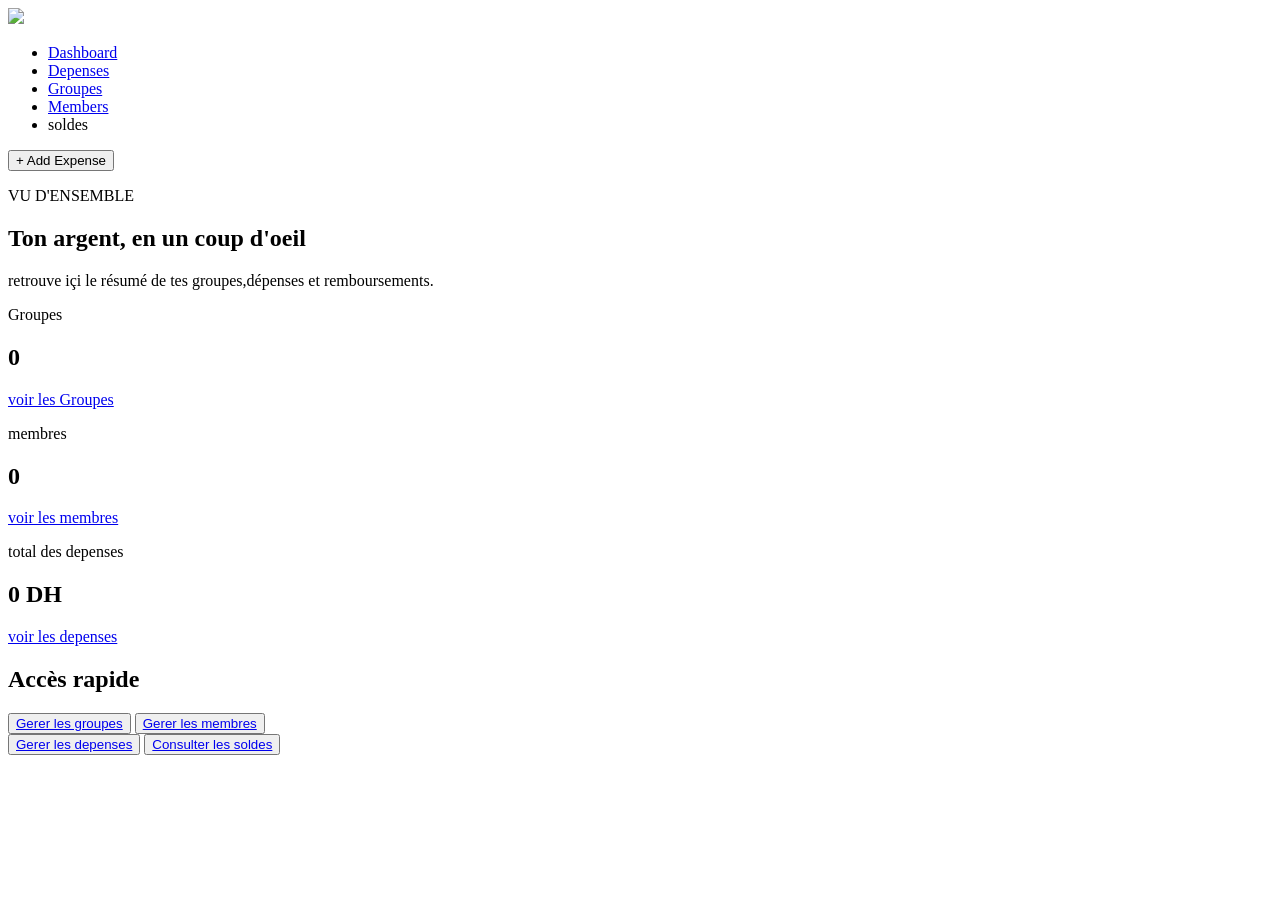
==== splitmate/index.html @ e7176e68 "fixing a link in the header" ====
<!DOCTYPE html>
<html lang="en">

<head>
    <meta charset="UTF-8">
    <meta name="viewport" content="width=device-width, initial-scale=1.0">
    <title>Dashboard</title>
    <link rel="stylesheet" href="css/style.css">
</head>

<body>
    <header class="Header">
        <div class="logo">
            <img src="assets/image.png">
        </div>
        <div class="navi">
            <nav>
                <ul>
                    <li><a href="/splitmate/index.html">Dashboard</a></li>
                    <li><a href="/splitmate/depenses.html">Depenses</a></li>
                    <li><a href="/splitmate/groupes.html">Groupes</a></li>
                    <li><a href="/splitmate/members.html">Members</a></li>
                    <li><a href="/splitmate/solde.html"></a>soldes</li>
                </ul>
            </nav>
        </div>
        <div>
            <button>+ Add Expense</button>
        </div>
    </header>
    <main>
        <section>
            <div class="kio">
                <p>VU D'ENSEMBLE</p>
                <h1>Ton argent, en un coup d'oeil</h1>
                <p>retrouve içi le résumé de tes groupes,dépenses et remboursements.</p>
            </div>
        </section>
        <section>
            <div class="hero-container">
                <div class="BRDR1">
                    <p>Groupes</p>
                    <h2 id="dashboard-groupes-count">0</h2>
                    <a href="/splitmate/groupes.html">voir les Groupes</a>
                </div>
                <div class="BRDR2">
                    <p>membres</p>
                    <h2 id="dashboard-members-count">0</h2>
                    <a href="/splitmate/members.html">voir les membres</a>
                </div>
                <div class="BRDR3">
                    <p>total des depenses</p>
                    <h2 id="dashboard-depenses-total">0 DH</h2>
                    <a href="/splitmate/depenses.html">voir les depenses</a>
                </div>
                
            </div>
        </section>
        <div class="para">
            <h2>Accès rapide</h2>
        </div>
        <section>
            <div class="acces-rapide-container">
                <nav>
                    <div>
                        <button id="button-groupes"><a href="/splitmate/groupes.html">Gerer les groupes</a></button>
                        <button id="button-membres"><a href="/splitmate/members.html">Gerer les membres</a></button>
                    </div>
                    <div>
                        <button id="button-depenses"><a href="/splitmate/depenses.html">Gerer les depenses</a></button>
                        <button id="button-consulter-solde"><a href="/splitmate/solde.html">Consulter les
                                soldes</a></button>
                    </div>
                </nav>
            </div>
        </section>
    </main>

    <script type="module" src="./js/main.js"></script>
</body>

</html>
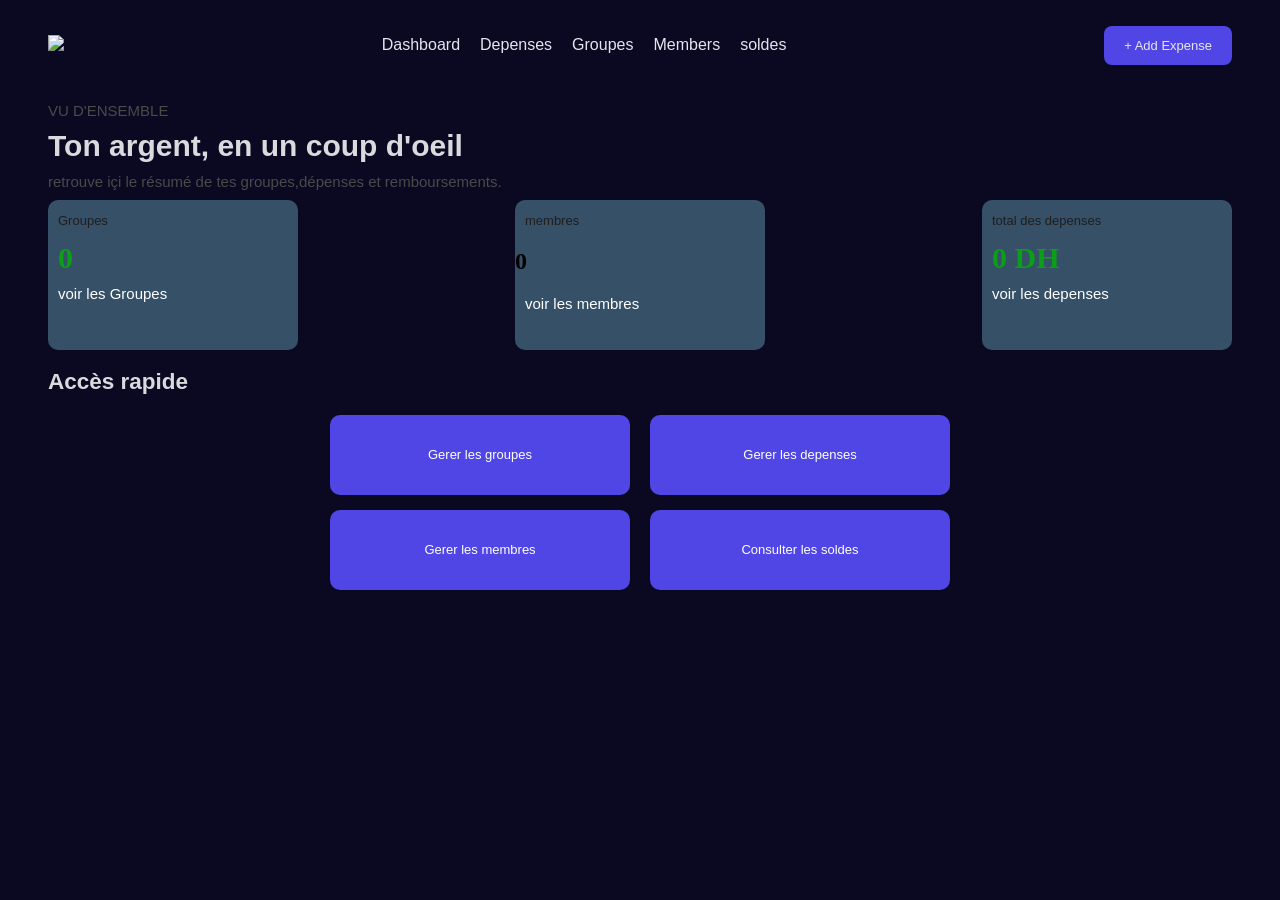
==== commit c3f20cee: "fixing ids in dashboard page" ====
--- a/splitmate/index.html
+++ b/splitmate/index.html
@@ -20,7 +20,7 @@
                     <li><a href="/splitmate/depenses.html">Depenses</a></li>
                     <li><a href="/splitmate/groupes.html">Groupes</a></li>
                     <li><a href="/splitmate/members.html">Members</a></li>
-                    <li><a href="/splitmate/solde.html"></a>soldes</li>
+                    <li><a href="/splitmate/solde.html">soldes</a></li>
                 </ul>
             </nav>
         </div>
--- a/splitmate/css/style.css
+++ b/splitmate/css/style.css
@@ -0,0 +1,488 @@
+body {
+    background-color: #0a0921;
+}
+
+.Header {
+    display: flex;
+    justify-content: space-between;
+    align-items: center;
+    padding: 12px 40px;
+    flex-wrap: wrap;
+}
+
+.logo img {
+    height: 30px;
+    width: auto;
+}
+
+button {
+    padding: 12px 20px;
+    font-size: 13px;
+    font-family: Arial, Helvetica, sans-serif;
+    background-color: #4f46e5;
+    color: rgb(232, 230, 245);
+    border: none;
+    border-radius: 8px;
+    font-weight: lighter;
+}
+.nav-bar a{
+    text-decoration: none;
+    font-family: Arial, Helvetica, sans-serif;
+    color: rgb(229, 228, 237); 
+
+}
+
+.navi a {
+    text-decoration: none;
+    font-family: Arial, Helvetica, sans-serif;
+    color: rgb(229, 228, 237);
+}
+
+.navi ul {
+    display: flex;
+    list-style: none;
+    gap: 20px;
+    flex-wrap: wrap;
+    padding: 0px;
+    text-align: none;
+}
+
+.kio {
+    display: block;
+    margin-left: 40px;
+    margin-right: 40px;
+    padding-top: 10px;
+
+}
+
+.kio p {
+    font-size: 15px;
+    font-weight: lighter;
+    font-family: Arial, Helvetica, sans-serif;
+    color: rgb(76, 73, 73);
+    margin-top: 10px;
+    margin-bottom: 10px;
+}
+
+.kio h1 {
+    font-size: 30px;
+    font-family: Arial, Helvetica, sans-serif;
+    color: rgb(217, 217, 222);
+    margin-top: 10px;
+    margin-bottom: 10px;
+
+}
+
+.hero-container {
+    display: flex;
+    justify-content: space-between;
+    margin-left: 40px;
+    margin-right: 40px;
+
+}
+
+.BRDR1 {
+    display: block;
+    border-radius: 10px;
+    background-color: rgb(53, 80, 103);
+    height: 150px;
+    width: 250px;
+}
+
+.BRDR1 p {
+    font-size: 13px;
+    font-family: Arial, Helvetica, sans-serif;
+    color: rgb(32, 30, 30);
+    margin-left: 10px;
+}
+
+.BRDR1 a {
+    font-size: 15px;
+    font-family: Arial, Helvetica, sans-serif;
+    text-decoration: none;
+    margin-left: 10px;
+    color: white;
+}
+
+.BRDR1 h2 {
+    font-size: 30px;
+    font-size: bold;
+    margin-left: 10px;
+    margin-top: 5px;
+    margin-bottom: 10px;
+    color: rgb(12, 158, 24);
+}
+
+.BRDR2 {
+    display: block;
+    border-radius: 10px;
+    background-color: rgb(53, 80, 103);
+    height: 150px;
+    width: 250px;
+}
+
+.BRDR2 p {
+    font-size: 13px;
+    font-family: Arial, Helvetica, sans-serif;
+    color: rgb(32, 30, 30);
+    margin-left: 10px;
+}
+
+.BRDR2 a {
+    font-size: 15px;
+    font-family: Arial, Helvetica, sans-serif;
+    text-decoration: none;
+    margin-left: 10px;
+    color: white;
+}
+
+.BRDR2 h6 {
+    font-size: 30px;
+    font-size: bold;
+    margin-left: 10px;
+    margin-top: 5px;
+    margin-bottom: 10px;
+    color: rgb(12, 158, 24);
+}
+
+
+.BRDR3 {
+    display: block;
+    border-radius: 10px;
+    background-color: rgb(53, 80, 103);
+    height: 150px;
+    width: 250px;
+}
+
+.BRDR3 p {
+    font-size: 13px;
+    font-family: Arial, Helvetica, sans-serif;
+    color: rgb(32, 30, 30);
+    margin-left: 10px;
+}
+
+.BRDR3 a {
+    font-size: 15px;
+    font-family: Arial, Helvetica, sans-serif;
+    text-decoration: none;
+    margin-left: 10px;
+    color: white;
+}
+
+.BRDR3 h2 {
+    font-size: 30px;
+    font-size: bold;
+    margin-left: 10px;
+    margin-top: 5px;
+    margin-bottom: 10px;
+    color: rgb(12, 158, 24);
+}
+
+.para {
+    font-size: 15px;
+    font-family: Arial, Helvetica, sans-serif;
+    color: rgb(217, 217, 222);
+    margin-left: 40px;
+}
+
+.acces-rapide-container {
+    width: 100%;
+    margin: 20px auto;
+}
+
+.acces-rapide-container nav {
+    display: flex;
+    justify-content: center;
+    gap: 20px;
+}
+
+.acces-rapide-container a {
+    font-family: Arial, Helvetica, sans-serif;
+    text-decoration: none;
+    color: white;
+}
+
+.acces-rapide-container nav div {
+    display: flex;
+    flex-direction: column;
+    gap: 15px;
+}
+
+.acces-rapide-container button {
+    width: 300px;
+    height: 80px;
+    border-radius: 10px;
+}
+
+
+body {
+    background-color: #0a0921;
+}
+
+.header {
+    display: flex;
+    justify-content: space-between;
+    align-items: center;
+    padding: 12px 40px;
+    flex-wrap: wrap;
+}
+
+.photo img {
+    height: 30px;
+    width: auto;
+}
+
+button {
+    padding: 12px 20px;
+    font-size: 13px;
+    font-family: Arial, Helvetica, sans-serif;
+    background-color: #4f46e5;
+    color: rgb(232, 230, 245);
+    border: none;
+    border-radius: 8px;
+    font-weight: lighter;
+}
+
+button a {
+    color: rgb(232, 230, 245);
+    text-decoration: none;
+}
+
+.contenue {
+    display: block;
+    justify-content: center;
+    align-items: center;
+    margin-top: 50px;
+    width: 500px;
+    height: 400px;
+    background-color: #1e293b;
+    border: 1px solid #334155;
+    border-radius: 12px;
+    padding: 25px;
+    margin-left: 470px;
+}
+#section-ajouter-membre{
+        display: block;
+    justify-content: center;
+    align-items: center;
+    margin-top: 50px;
+    width: 500px;
+    height: 300px;
+    background-color: #1e293b;
+    border: 1px solid #334155;
+    border-radius: 12px;
+    padding: 25px;
+    margin-left:450px ;
+}
+
+#members-form{
+    display: flex;
+    flex-direction: column;
+    align-items: center;
+    margin-top: 25px;
+}
+#members-form input{
+    width: 100%;
+    height: 40px;
+    margin-top: 5px;
+    padding: 5px;
+    box-sizing: border-box;
+    border-radius: 5px;
+    border: 1px solid #ccc;
+}
+#members-form button {
+    margin-top: 20px;
+    padding: 12px 25px;
+    border: none;
+    border-radius: 8px;
+    background-color: #4f46e5;
+    color: white;
+    cursor: pointer;
+}
+#members-form label {
+    color: white;
+    font-family: sans-serif;
+}
+
+#expense-form {
+    display: flex;
+    flex-direction: column;
+    align-items: center;
+}
+
+#expense-form input,
+#expense-form select {
+    width: 100%;
+    height: 40px;
+    margin-top: 5px;
+    padding: 5px;
+    box-sizing: border-box;
+    border-radius: 5px;
+    border: 1px solid #ccc;
+}
+
+#expense-form button {
+    margin-top: 20px;
+    padding: 12px 25px;
+    border: none;
+    border-radius: 8px;
+    background-color: #4f46e5;
+    color: white;
+    cursor: pointer;
+}
+
+#expense-form label {
+    color: white;
+    font-family: sans-serif;
+}
+
+label[for="expense-title"] {
+    font-family: Arial, sans-serif;
+    font-weight: bold;
+    font-size: 15px;
+}
+
+body {
+    background-color: #0a0921;
+}
+
+.HEAder {
+    display: flex;
+    justify-content: space-between;
+    align-items: center;
+    padding: 12px 40px;
+    flex-wrap: wrap;
+}
+
+.pic img {
+    height: 30px;
+    width: auto;
+}
+
+button {
+    padding: 12px 20px;
+    font-size: 13px;
+    font-family: Arial, Helvetica, sans-serif;
+    background-color: #4f46e5;
+    color: rgb(232, 230, 245);
+    border: none;
+    border-radius: 8px;
+    font-weight: lighter;
+}
+
+.crer-un-groupe {
+    text-align: center;
+    font-family: Arial, sans-serif;
+    color: white;
+}
+
+.crer-un-depense {
+    text-align: center;
+    font-family: sans-serif;
+    color: white;
+}
+
+#groupes-form {
+    width: 500px;
+    margin: 40px auto;
+    padding: 40px;
+    background-color: #1e293b;
+    border-radius: 15px;
+}
+
+#groupes-form label {
+    display: block;
+    margin-top: 15px;
+    color: white;
+    font-family: Arial, sans-serif;
+}
+
+#groupes-form input,
+#groupes-form select {
+    width: 100%;
+    height: 40px;
+    margin-top: 5px;
+    padding: 5px;
+    box-sizing: border-box;
+    border-radius: 5px;
+    border: 1px solid #ccc;
+}
+
+#groupes-form button {
+    margin-top: 20px;
+    padding: 12px 25px;
+    border: none;
+    border-radius: 8px;
+    background-color: #4f46e5;
+    color: white;
+    cursor: pointer;
+}
+
+#groupes-form h1 {
+    color: white;
+    font-family: Arial, sans-serif;
+}
+
+/* Groups container */
+#groupes-container {
+    display: grid;
+    grid-template-columns: repeat(3, 1fr);
+    gap: 20px;
+    padding: 20px;
+}
+
+/* Group card */
+#groupes-container li {
+    background: white;
+    padding: 24px;
+    border-radius: 12px;
+    border: 1px solid #e2e8f0;
+    font-family: sans-serif;
+
+}
+
+#div-name {
+    display: flex;
+    justify-content: space-between;
+}
+
+#div-delete {
+    display: flex;
+    justify-content: space-between;
+
+}
+
+/* Group name */
+#groupes-container h3 {
+    font-size: 19px;
+    font-weight: 600;
+    color: #000000;
+    margin-bottom: 10px;
+    font-family: sans-serif;
+}
+
+/* Description */
+#groupes-container p {
+    color: #060d17;
+    font-size: 16px;
+    margin-bottom: 18px;
+    font-family: sans-serif;
+}
+
+/* delete button */
+#groupes-container button {
+    background: #ef4444;
+    color: white;
+    border: none;
+    padding: 9px 15px;
+    border-radius: 7px;
+
+    font-family: sans-serif;
+}
+
+.liste_de_groupe h1 {
+    color: #ccc;
+    font-family: sans-serif;
+    display: flex;
+    justify-content: center;
+}
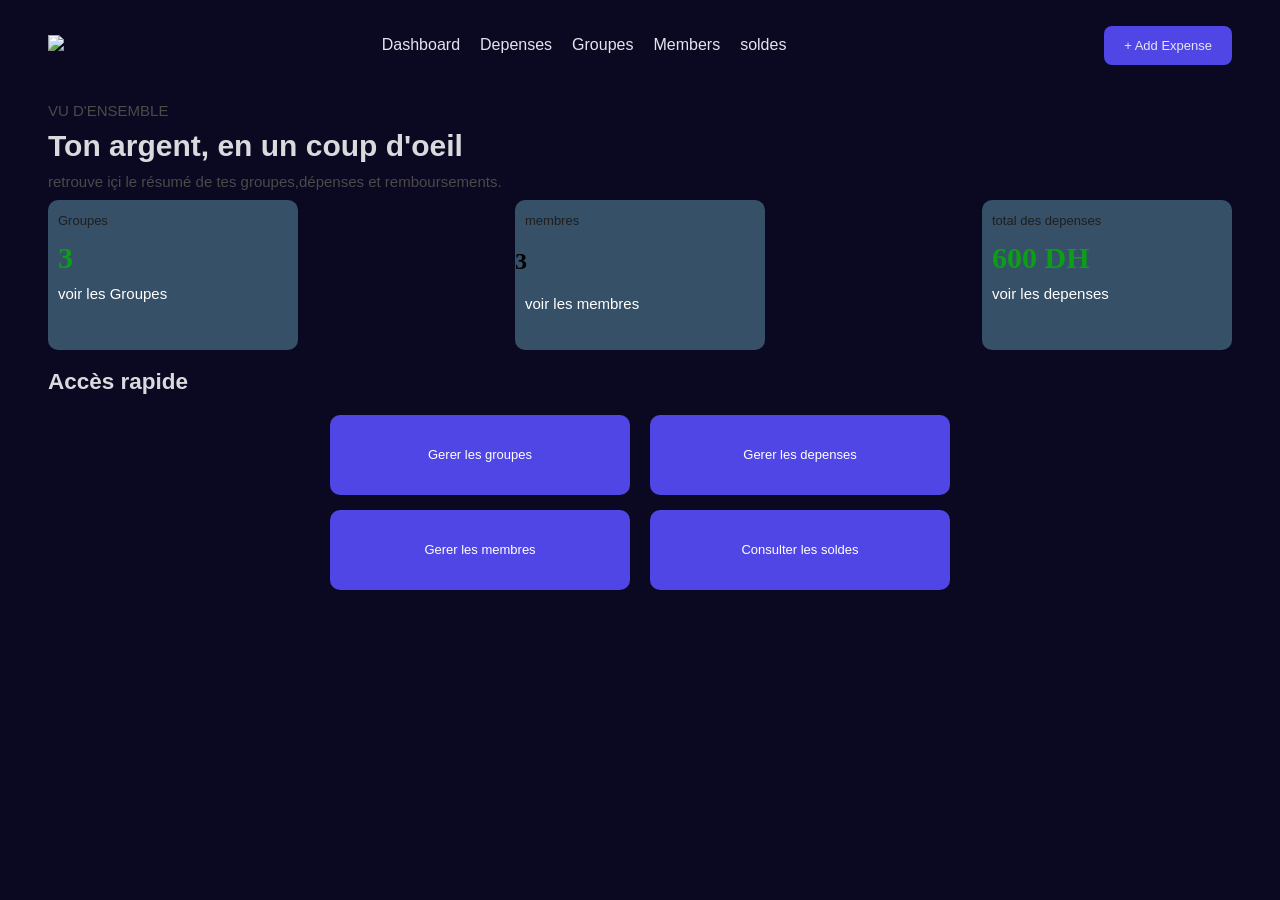
==== commit 4c094558: "Merge branch 'main' into develop" ====
--- a/splitmate/index.html
+++ b/splitmate/index.html
@@ -77,6 +77,7 @@
     </main>
 
     <script type="module" src="./js/main.js"></script>
+    <script type="module" src="./js/ui.js"></script>
 </body>
 
-</html>+</html>
--- a/splitmate/css/style.css
+++ b/splitmate/css/style.css
@@ -25,11 +25,21 @@
     border-radius: 8px;
     font-weight: lighter;
 }
-.nav-bar a{
-    text-decoration: none;
-    font-family: Arial, Helvetica, sans-serif;
-    color: rgb(229, 228, 237); 
-
+
+.nav-bar a {
+    text-decoration: none;
+    font-family: Arial, Helvetica, sans-serif;
+    color: rgb(229, 228, 237);
+
+}
+
+.nav-bar ul {
+    display: flex;
+    list-style: none;
+    gap: 20px;
+    flex-wrap: wrap;
+    padding: 0px;
+    text-align: none;
 }
 
 .navi a {
@@ -261,8 +271,9 @@
     padding: 25px;
     margin-left: 470px;
 }
-#section-ajouter-membre{
-        display: block;
+
+#section-ajouter-membre {
+    display: block;
     justify-content: center;
     align-items: center;
     margin-top: 50px;
@@ -272,16 +283,17 @@
     border: 1px solid #334155;
     border-radius: 12px;
     padding: 25px;
-    margin-left:450px ;
-}
-
-#members-form{
+    margin-left: 450px;
+}
+
+#members-form {
     display: flex;
     flex-direction: column;
     align-items: center;
     margin-top: 25px;
 }
-#members-form input{
+
+#members-form input {
     width: 100%;
     height: 40px;
     margin-top: 5px;
@@ -290,6 +302,7 @@
     border-radius: 5px;
     border: 1px solid #ccc;
 }
+
 #members-form button {
     margin-top: 20px;
     padding: 12px 25px;
@@ -299,11 +312,21 @@
     color: white;
     cursor: pointer;
 }
+
 #members-form label {
     color: white;
     font-family: sans-serif;
 }
-
+ #members-form select {
+    display: block;
+    width: 100%;
+    height: 40px;
+    padding: 10px;
+    border-radius: 8px;
+    background-color: white;
+    color: #222;
+    font-size: 18px;
+} 
 #expense-form {
     display: flex;
     flex-direction: column;
@@ -424,7 +447,8 @@
 }
 
 /* Groups container */
-#groupes-container {
+#groupes-container,
+#depenses-container {
     display: grid;
     grid-template-columns: repeat(3, 1fr);
     gap: 20px;
@@ -432,7 +456,8 @@
 }
 
 /* Group card */
-#groupes-container li {
+#groupes-container li,
+#depenses-container li {
     background: white;
     padding: 24px;
     border-radius: 12px;
@@ -453,7 +478,8 @@
 }
 
 /* Group name */
-#groupes-container h3 {
+#groupes-container h3,
+#depenses-container h3 {
     font-size: 19px;
     font-weight: 600;
     color: #000000;
@@ -462,7 +488,8 @@
 }
 
 /* Description */
-#groupes-container p {
+#groupes-container p,
+#depenses-container p {
     color: #060d17;
     font-size: 16px;
     margin-bottom: 18px;
@@ -470,7 +497,8 @@
 }
 
 /* delete button */
-#groupes-container button {
+#groupes-container button,
+#depenses-container button {
     background: #ef4444;
     color: white;
     border: none;
@@ -480,9 +508,12 @@
     font-family: sans-serif;
 }
 
-.liste_de_groupe h1 {
+.liste_de_groupe h1,
+.liste-de-depenses h1 {
     color: #ccc;
     font-family: sans-serif;
     display: flex;
     justify-content: center;
-}+}
+
+
